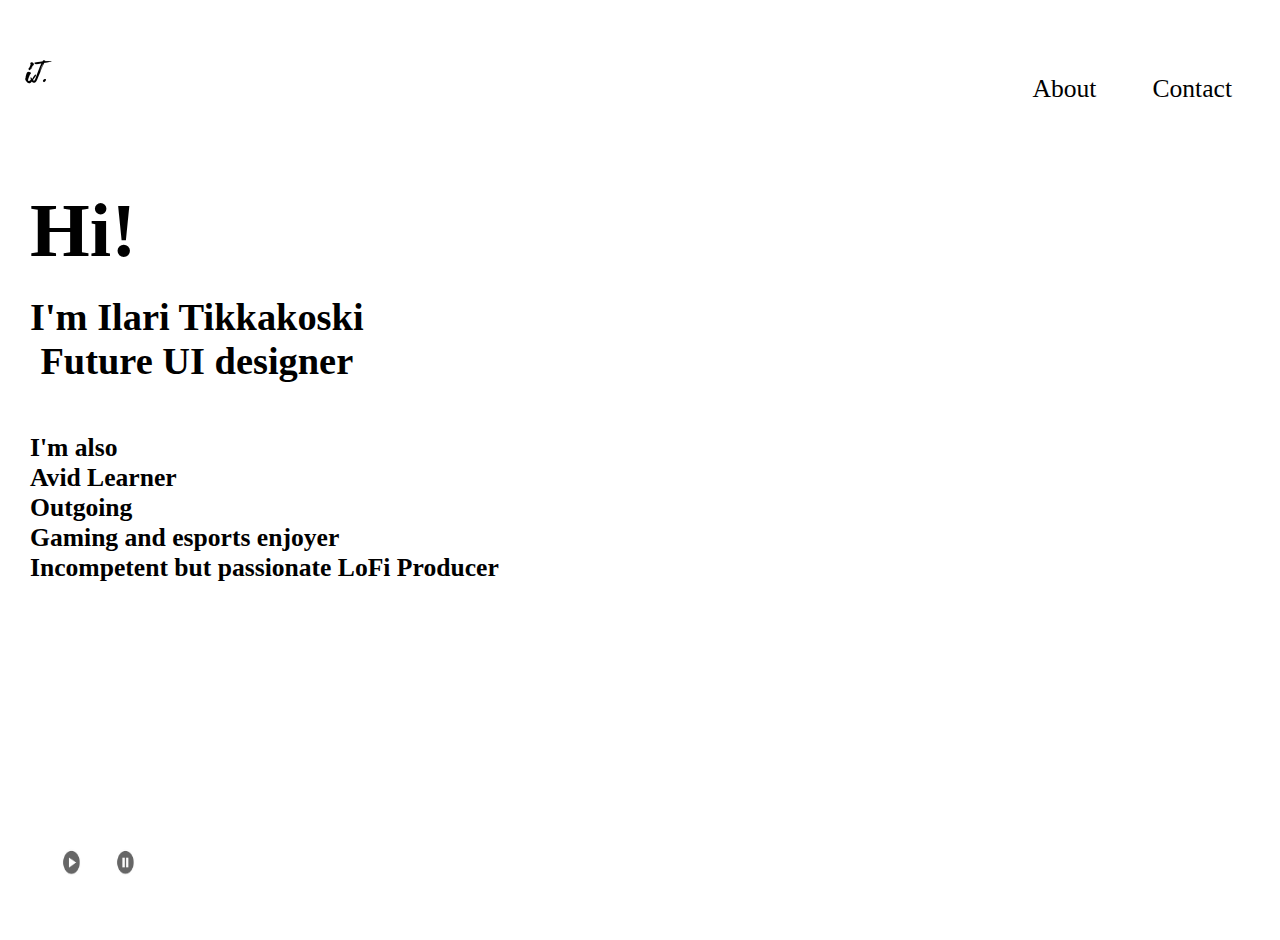
==== index.html @ 59c7596b "Update index.html" ====
<!DOCTYPE html>
<html lang="en">



<head>
    <meta charset="UTF-8">
    <meta name="viewport" content="width=device-width, initial-scale=1.0">
    <link rel="stylesheet" href="style.css">


    <title>Ilari Tikkakoski</title>


</head>

<body>


    <div class="logo">
        <a href="index.html">
            <img id="logo" src="logo2.png" alt="logo">
        </a>
    </div>

    <div class="hampurilainen">
        <a href="about.html">
            <p>About</p>
        </a>
        <a href="contact.html">
            <p>Contact</p>
        </a>
        <div class="valikkopainike" onclick="toggleMenu()">☰</div>
<div class="mobile-menu">
    <a href="about.html">About</a>
    <a href="contact.html">Contact</a>
</div>
    </div>

    <div class="tekstit">
        <h1>
            Hi!

        </h1>

        <h2>
            I'm Ilari Tikkakoski<br>Future UI designer
        </h2>
        <h3>
            <br>I'm also <br>Avid Learner</br>Outgoing<br>Gaming and esports enjoyer<br>Incompetent but
            passionate LoFi Producer

        </h3>
    </div>

    <div class="audio-player">

        <audio id="audio" src="lofitrack1.mp3"></audio>

        <img id="play" src="playtest.png" alt="Play" style="cursor: pointer; width: 50px; height: 50px;">
        <img id="pause" src="pausetest.png" alt="Pause" style="cursor: pointer; width: 50px; height: 50px;">

    </div>

    <script>

        function toggleMenu() {
    const mobileMenu = document.querySelector('.mobile-menu');
    mobileMenu.classList.toggle('visible');
}

        function toggleMenu() {
            const mobileMenu = document.querySelector('.mobile-menu');
            mobileMenu.classList.toggle('visible');
        }
        const audio = document.getElementById('audio');
        const playButton = document.getElementById('play');
        const pauseButton = document.getElementById('pause');


        playButton.addEventListener('click', function () {
            audio.play();
            playButton.style.display = 'none';
            pauseButton.style.display = 'inline';
        });


        pauseButton.addEventListener('click', function () {
            audio.pause();

            playButton.style.display = 'inline';
            pauseButton.style.display = 'none';
        });
    </script>







</body>



</html>
---- style.css ----
html,
body {
    height: 100%;
    margin: 0;
    font-family: Space mono, Inter;
    background-color: #ffffff;
    color: black;
    flex-direction: column;
    justify-content: flex-start;
    align-items: flex-start;


}

body {
    padding: 20px;

}

.tekstit {
    display: flex;
    flex-direction: column;
    align-items: flex-start;
    margin-bottom: 20px;

}

h1 {
    font-family: Inter;
    font-size: 6vw;
    color: black;
    text-align: center;
    margin: 0;
    padding: 10px;



}

h2 {
    font-family: Inter;
    font-size: 3vw;
    color: black;
    text-align: center;
    margin: 0;
    padding: 10px;


}

h3 {
    font-family: Space mono;
    font-size: 2vw;
    color: black;
    text-align: left;
    margin: 0;
    padding: 10px;

}

.hampurilainen {
    display: flex;
    justify-content: flex-end;
    width: 100%;
    margin-bottom: 20px;
    position: relative;

}

a:visited {
    color: inherit;
    text-decoration: none;
}

.hampurilainen a {
    display: inline-block;
    padding: 10px;
    

}

.valikkopainike {
    display: none;
    font-size: 36px;
    cursor: pointer;
    padding: 10px;
}

.mobile-menu {
    display: none;
    flex-direction: column;
    position: absolute;
    top: 60px;
    right: 20px;
    background-color: #ffffff;
    border: 1px solid #000;
    width: 150px;
    padding: 10px;
    text-align: center;
}

.mobile-menu.visible {
    display: flex;
}
.mobile-menu a {
    padding: 10px 0;
    font-size: 18px;
    text-decoration: none;
    color: inherit;
}


.otsikko {
    text-align: center;
    margin-top: 15vh;
}

.contact-container .otsikko h4 {
    font-family: Space mono;
    font-size: 5vw;
    color: black;
}



p {
    font-family: Inter;
    font-size: 2vw;
    text-align: center;
    margin-right: 0;
    padding: 2vh;



}


a {
    text-decoration: none;
    color: inherit;
}

.about-container {
    margin: 0 20px;
    text-align: center;
}

    h5 {
        font-size: 2vw;
        line-height: 1.6;
        margin: 20px auto;
        width: 90%;
        max-width; 800px;
    }



.audio-player img {
    width: 50px;
    height: 50px;
    cursor: pointer;
    position: relative;
    top: 25vh;
    left: 3vh;
}

.linkit {
    display: flex;
    justify-content: center;
    align-items: center;
    gap: 25px;
    margin-top: vh;


}

.discordi,
.emaili,
.linkkari {
    display: inline-block;
    margin: 0 15px;

}


#discord {
    width: 90px;
    height: auto;
}



#linkedin {
    width: 75px;
    height: auto;
}


@media (max-width: 768px) {

    h1,
    h2,
    h3 {
        font-size: 5vw;
        text-align: center;
    }

    .tekstit {
        align-items: center;
    }

    .otsikko h4 {
        font-size: 6vW;
    }

    p {
        font-size: 5vw;
        text-align: center;
    }

 

    .linkit {
        display: flex;
        justify-content: center;
        align-items: center;
        flex-direction: column;
        gap: 20px;
        width: 40px;
    }

    .discordi,
    .emaili,
    .linkkari {
        display: block;
        margin: 10px 0;

    }

    .audio-player img {
        width: 40px;
        height: 40px;
    }

    .hampurilainen a {
        display: none;
    }

    .valikkopainike {
        display: block;
    }


    .mobile-menu {
        display: none;
    }

     .mobile-menu.visible {
        display: flex;
    }

     .contact-container .otsikko h4 {
        font-size: 5vw; 
        margin-top: 30vh;
    }
}

@media (max-width: 480px) {

    h1,
    h2,
    h3 {
        font-size: 7vw;
    }

    .audio-player img {
        width: 40px;
        height: 40px;
    }
}

h5 {
    font-family: Space mono;
    font-size: 2vw;
    color: black;
    text-align: center;
    margin: 20vh;
    padding: 10px;
}

    

.logo {
    position: absolute;
    display: flex;
    justify-content: flex-start;
    align-items: flex-start;
    padding-top: 4vh;
    z-index: 10;

}
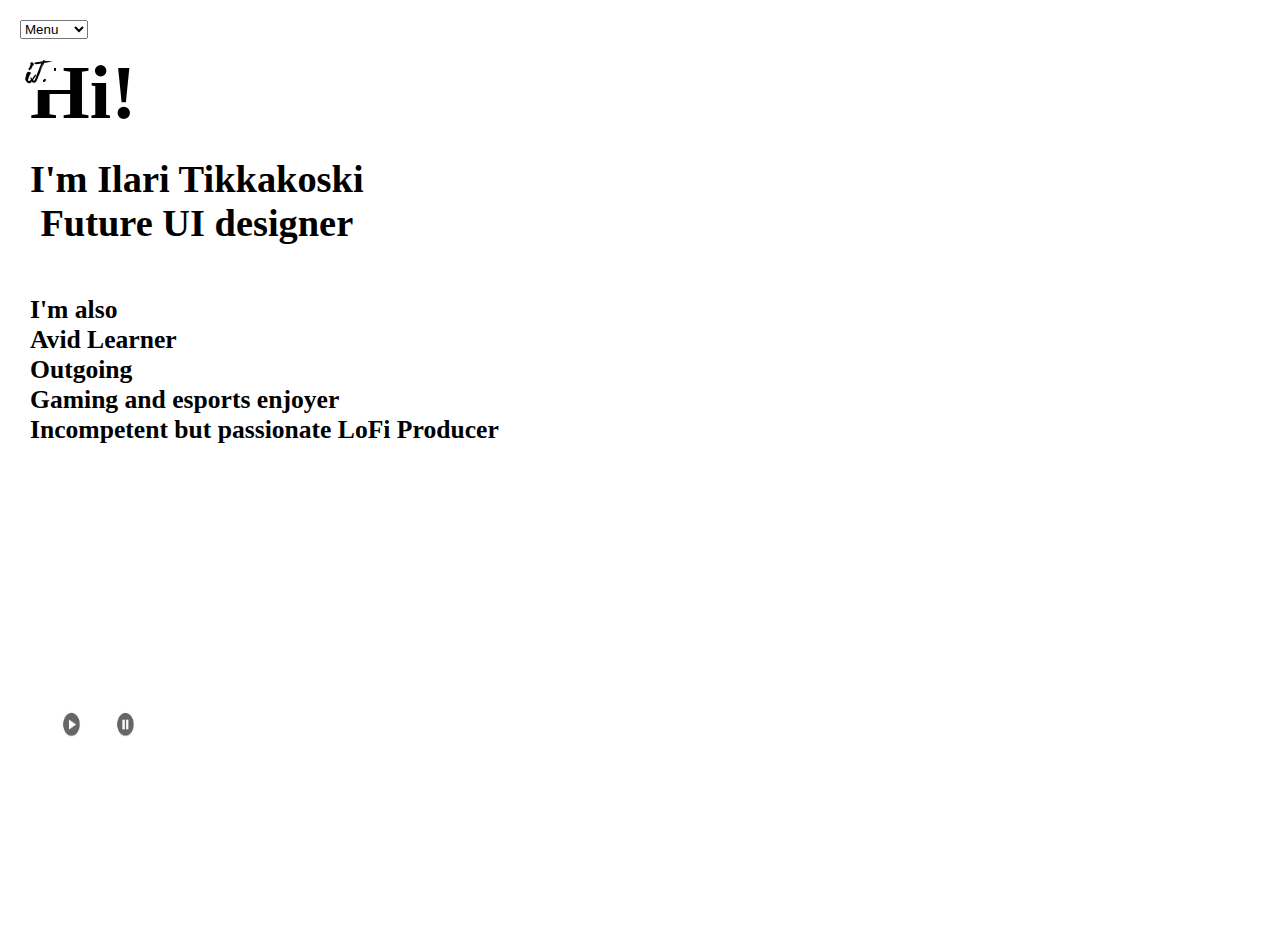
==== commit 03bf992e: "Update index.html" ====
--- a/index.html
+++ b/index.html
@@ -1,82 +1,42 @@
 <!DOCTYPE html>
 <html lang="en">
-
-
-
 <head>
     <meta charset="UTF-8">
     <meta name="viewport" content="width=device-width, initial-scale=1.0">
     <link rel="stylesheet" href="style.css">
-
-
     <title>Ilari Tikkakoski</title>
-
-
 </head>
-
 <body>
-
-
     <div class="logo">
         <a href="index.html">
             <img id="logo" src="logo2.png" alt="logo">
         </a>
     </div>
 
-    <div class="hampurilainen">
-        <a href="about.html">
-            <p>About</p>
-        </a>
-        <a href="contact.html">
-            <p>Contact</p>
-        </a>
-        <div class="valikkopainike" onclick="toggleMenu()">☰</div>
-<div class="mobile-menu">
-    <a href="about.html">About</a>
-    <a href="contact.html">Contact</a>
-</div>
+    <div class="mobile-nav">
+        <select class="mobile-menu-select" onchange="location = this.value;">
+            <option value="#">Menu</option>
+            <option value="about.html">About</option>
+            <option value="contact.html">Contact</option>
+        </select>
     </div>
 
     <div class="tekstit">
-        <h1>
-            Hi!
-
-        </h1>
-
-        <h2>
-            I'm Ilari Tikkakoski<br>Future UI designer
-        </h2>
-        <h3>
-            <br>I'm also <br>Avid Learner</br>Outgoing<br>Gaming and esports enjoyer<br>Incompetent but
-            passionate LoFi Producer
-
-        </h3>
+        <h1>Hi!</h1>
+        <h2>I'm Ilari Tikkakoski<br>Future UI designer</h2>
+        <h3><br>I'm also <br>Avid Learner<br>Outgoing<br>Gaming and esports enjoyer<br>Incompetent but passionate LoFi Producer</h3>
     </div>
 
     <div class="audio-player">
-
         <audio id="audio" src="lofitrack1.mp3"></audio>
-
         <img id="play" src="playtest.png" alt="Play" style="cursor: pointer; width: 50px; height: 50px;">
         <img id="pause" src="pausetest.png" alt="Pause" style="cursor: pointer; width: 50px; height: 50px;">
-
     </div>
 
     <script>
-
-        function toggleMenu() {
-    const mobileMenu = document.querySelector('.mobile-menu');
-    mobileMenu.classList.toggle('visible');
-}
-
-        function toggleMenu() {
-            const mobileMenu = document.querySelector('.mobile-menu');
-            mobileMenu.classList.toggle('visible');
-        }
         const audio = document.getElementById('audio');
         const playButton = document.getElementById('play');
         const pauseButton = document.getElementById('pause');
-
 
         playButton.addEventListener('click', function () {
             audio.play();
@@ -84,23 +44,11 @@
             pauseButton.style.display = 'inline';
         });
 
-
         pauseButton.addEventListener('click', function () {
             audio.pause();
-
             playButton.style.display = 'inline';
             pauseButton.style.display = 'none';
         });
     </script>
-
-
-
-
-
-
-
 </body>
-
-
-
 </html>
--- a/style.css
+++ b/style.css
@@ -2,7 +2,7 @@
 body {
     height: 100%;
     margin: 0;
-    font-family: Space mono, Inter;
+    font-family: "Space mono", Inter;
     background-color: #ffffff;
     color: black;
     flex-direction: column;
@@ -49,7 +49,7 @@
 }
 
 h3 {
-    font-family: Space mono;
+    font-family: "Space mono";
     font-size: 2vw;
     color: black;
     text-align: left;
@@ -97,6 +97,7 @@
     width: 150px;
     padding: 10px;
     text-align: center;
+    z-index: 10;
 }
 
 .mobile-menu.visible {
@@ -116,12 +117,22 @@
 }
 
 .contact-container .otsikko h4 {
-    font-family: Space mono;
-    font-size: 5vw;
-    color: black;
-}
-
-
+
+    font-family: "Space mono";
+    font-size: 8vh;
+    color: black;
+    text-align: center;
+    margin-bottom: 10px;
+}
+
+.contact-container {
+    display: flex;
+    flex-direction: column;
+    justify-content: center;
+    align-items: center;
+    margin-bottom: 20px;
+    font-size: 8vh;
+}
 
 p {
     font-family: Inter;
@@ -141,23 +152,26 @@
 }
 
 .about-container {
-    margin: 0 20px;
-    text-align: center;
+    display: flex;
+    justify-content: center;
+    padding: 0 5%;
+    text-align: center;
+    width: 100%
 }
 
     h5 {
-        font-size: 2vw;
-        line-height: 1.6;
-        margin: 20px auto;
+        font-size: 4vw;
+        line-height: 1.5;
+        margin: 10vh 5vw;
         width: 90%;
-        max-width; 800px;
+        max-width: 800px;
     }
 
 
 
 .audio-player img {
     width: 50px;
-    height: 50px;
+    height: auto;
     cursor: pointer;
     position: relative;
     top: 25vh;
@@ -169,9 +183,13 @@
     justify-content: center;
     align-items: center;
     gap: 25px;
-    margin-top: vh;
-
-
+
+
+}
+
+.logo {
+    width: 50px;
+    height: auto;
 }
 
 .discordi,
@@ -216,6 +234,11 @@
     p {
         font-size: 5vw;
         text-align: center;
+    }
+
+    h5 {
+        font-size: 5vw;
+        margin: 6vh 3vw;
     }
 
  
@@ -232,14 +255,16 @@
     .discordi,
     .emaili,
     .linkkari {
-        display: block;
+        justify-content: center;
+        display: flex;
         margin: 10px 0;
+        flex-wrap: nowrap;
 
     }
 
     .audio-player img {
         width: 40px;
-        height: 40px;
+        height: auto;
     }
 
     .hampurilainen a {
@@ -260,7 +285,7 @@
     }
 
      .contact-container .otsikko h4 {
-        font-size: 5vw; 
+        font-size: 6vw; 
         margin-top: 30vh;
     }
 }
@@ -280,7 +305,7 @@
 }
 
 h5 {
-    font-family: Space mono;
+    font-family: "Space mono";
     font-size: 2vw;
     color: black;
     text-align: center;
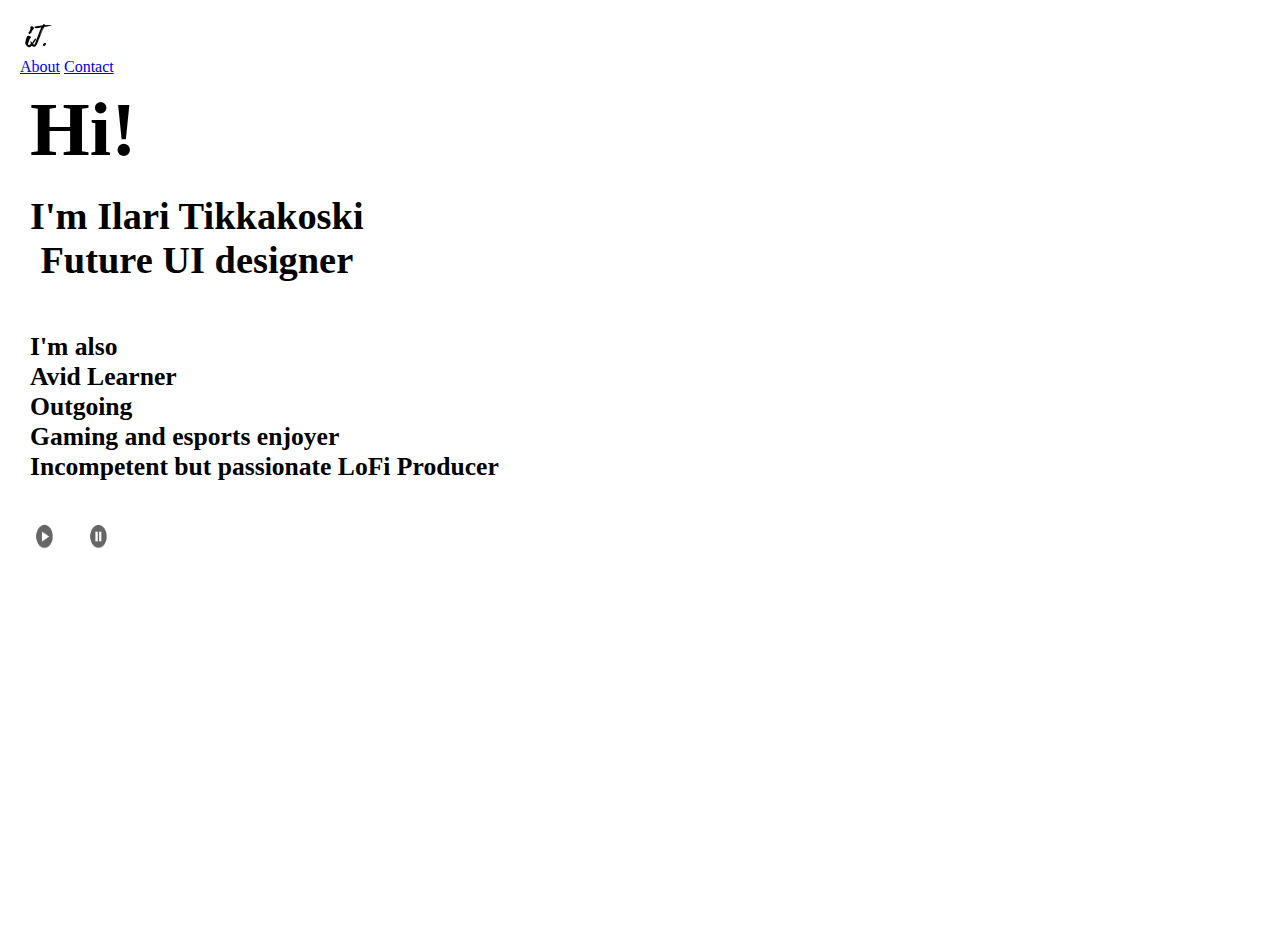
==== commit 13160ac3: "Update index.html" ====
--- a/index.html
+++ b/index.html
@@ -11,6 +11,11 @@
         <a href="index.html">
             <img id="logo" src="logo2.png" alt="logo">
         </a>
+    </div>
+
+    <div class="desktop-nav">
+        <a href="about.html">About</a>
+        <a href="contact.html">Contact</a>
     </div>
 
     <div class="mobile-nav">
--- a/style.css
+++ b/style.css
@@ -58,57 +58,22 @@
 
 }
 
-.hampurilainen {
-    display: flex;
-    justify-content: flex-end;
-    width: 100%;
-    margin-bottom: 20px;
-    position: relative;
-
-}
 
 a:visited {
     color: inherit;
     text-decoration: none;
 }
 
-.hampurilainen a {
-    display: inline-block;
-    padding: 10px;
-    
-
-}
-
-.valikkopainike {
+.mobile-menu-select {
+ position: absolute;
+    top: 20px;
+    right: 20px;
+    padding: 8px 12px;
+    font-size: 16px;
+}
+
+.mobile-nav {
     display: none;
-    font-size: 36px;
-    cursor: pointer;
-    padding: 10px;
-}
-
-.mobile-menu {
-    display: none;
-    flex-direction: column;
-    position: absolute;
-    top: 60px;
-    right: 20px;
-    background-color: #ffffff;
-    border: 1px solid #000;
-    width: 150px;
-    padding: 10px;
-    text-align: center;
-    z-index: 10;
-}
-
-.mobile-menu.visible {
-    display: flex;
-}
-.mobile-menu a {
-    padding: 10px 0;
-    font-size: 18px;
-    text-decoration: none;
-    color: inherit;
-}
 
 
 .otsikko {
@@ -267,21 +232,8 @@
         height: auto;
     }
 
-    .hampurilainen a {
-        display: none;
-    }
-
-    .valikkopainike {
+     .mobile-nav {
         display: block;
-    }
-
-
-    .mobile-menu {
-        display: none;
-    }
-
-     .mobile-menu.visible {
-        display: flex;
     }
 
      .contact-container .otsikko h4 {
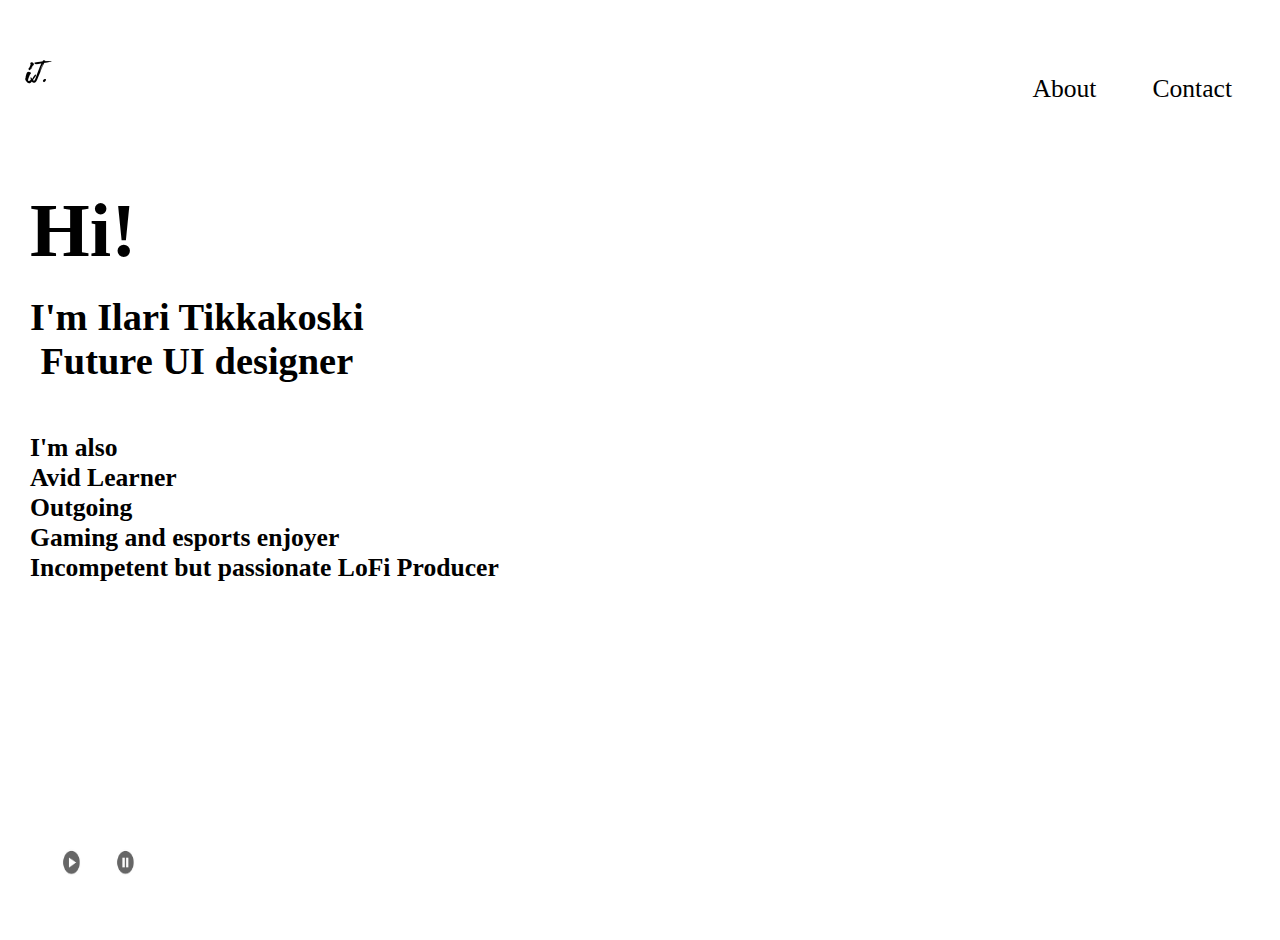
==== commit 0e2885c1: "Update index.html" ====
--- a/index.html
+++ b/index.html
@@ -13,19 +13,16 @@
         </a>
     </div>
 
-    <div class="desktop-nav">
-        <a href="about.html">About</a>
-        <a href="contact.html">Contact</a>
+    <div class="hampurilainen">
+        <a href="about.html">
+            <p>About</p>
+        </a>
+        <a href="contact.html">
+            <p>Contact</p>
+        </a>
     </div>
 
-    <div class="mobile-nav">
-        <select class="mobile-menu-select" onchange="location = this.value;">
-            <option value="#">Menu</option>
-            <option value="about.html">About</option>
-            <option value="contact.html">Contact</option>
-        </select>
-    </div>
-
+    
     <div class="tekstit">
         <h1>Hi!</h1>
         <h2>I'm Ilari Tikkakoski<br>Future UI designer</h2>
--- a/style.css
+++ b/style.css
@@ -1,5 +1,4 @@
-html,
-body {
+html, body {
     height: 100%;
     margin: 0;
     font-family: "Space mono", Inter;
@@ -8,12 +7,24 @@
     flex-direction: column;
     justify-content: flex-start;
     align-items: flex-start;
-
-
 }
 
 body {
     padding: 20px;
+}
+
+.hampurilainen {
+    display: flex;
+    justify-content: flex-end;
+    width: 100%;
+    margin-bottom: 20px;
+    position: relative;
+
+}
+
+.hampurilainen a {
+    display: inline-block;
+    padding: 10px;
 
 }
 
@@ -22,7 +33,6 @@
     flex-direction: column;
     align-items: flex-start;
     margin-bottom: 20px;
-
 }
 
 h1 {
@@ -32,9 +42,6 @@
     text-align: center;
     margin: 0;
     padding: 10px;
-
-
-
 }
 
 h2 {
@@ -44,8 +51,6 @@
     text-align: center;
     margin: 0;
     padding: 10px;
-
-
 }
 
 h3 {
@@ -55,9 +60,7 @@
     text-align: left;
     margin: 0;
     padding: 10px;
-
-}
-
+}
 
 a:visited {
     color: inherit;
@@ -65,7 +68,7 @@
 }
 
 .mobile-menu-select {
- position: absolute;
+    position: absolute;
     top: 20px;
     right: 20px;
     padding: 8px 12px;
@@ -74,7 +77,7 @@
 
 .mobile-nav {
     display: none;
-
+}
 
 .otsikko {
     text-align: center;
@@ -82,7 +85,6 @@
 }
 
 .contact-container .otsikko h4 {
-
     font-family: "Space mono";
     font-size: 8vh;
     color: black;
@@ -105,11 +107,7 @@
     text-align: center;
     margin-right: 0;
     padding: 2vh;
-
-
-
-}
-
+}
 
 a {
     text-decoration: none;
@@ -121,18 +119,16 @@
     justify-content: center;
     padding: 0 5%;
     text-align: center;
-    width: 100%
-}
-
-    h5 {
-        font-size: 4vw;
-        line-height: 1.5;
-        margin: 10vh 5vw;
-        width: 90%;
-        max-width: 800px;
-    }
-
-
+    width: 100%;
+}
+
+h5 {
+    font-size: 4vw;
+    line-height: 1.5;
+    margin: 10vh 5vw;
+    width: 90%;
+    max-width: 800px;
+}
 
 .audio-player img {
     width: 50px;
@@ -148,31 +144,29 @@
     justify-content: center;
     align-items: center;
     gap: 25px;
-
-
 }
 
 .logo {
+    position: absolute;
+    display: flex;
+    justify-content: flex-start;
+    align-items: flex-start;
+    padding-top: 4vh;
+    z-index: 10;
     width: 50px;
     height: auto;
 }
 
-.discordi,
-.emaili,
-.linkkari {
+.discordi, .emaili, .linkkari {
     display: inline-block;
     margin: 0 15px;
-
-}
-
+}
 
 #discord {
     width: 90px;
     height: auto;
 }
 
-
-
 #linkedin {
     width: 75px;
     height: auto;
@@ -180,20 +174,13 @@
 
 
 @media (max-width: 768px) {
-
-    h1,
-    h2,
-    h3 {
+    h1, h2, h3 {
         font-size: 5vw;
         text-align: center;
     }
 
     .tekstit {
         align-items: center;
-    }
-
-    .otsikko h4 {
-        font-size: 6vW;
     }
 
     p {
@@ -205,8 +192,6 @@
         font-size: 5vw;
         margin: 6vh 3vw;
     }
-
- 
 
     .linkit {
         display: flex;
@@ -217,14 +202,11 @@
         width: 40px;
     }
 
-    .discordi,
-    .emaili,
-    .linkkari {
+    .discordi, .emaili, .linkkari {
         justify-content: center;
         display: flex;
         margin: 10px 0;
         flex-wrap: nowrap;
-
     }
 
     .audio-player img {
@@ -232,22 +214,15 @@
         height: auto;
     }
 
-     .mobile-nav {
-        display: block;
-    }
-
-     .contact-container .otsikko h4 {
-        font-size: 6vw; 
+    .contact-container .otsikko h4 {
+        font-size: 6vw;
         margin-top: 30vh;
     }
 }
 
 @media (max-width: 480px) {
-
-    h1,
-    h2,
-    h3 {
-        font-size: 7vw;
+    h1, h2, h3 {
+        font-size:  7vw;
     }
 
     .audio-player img {
